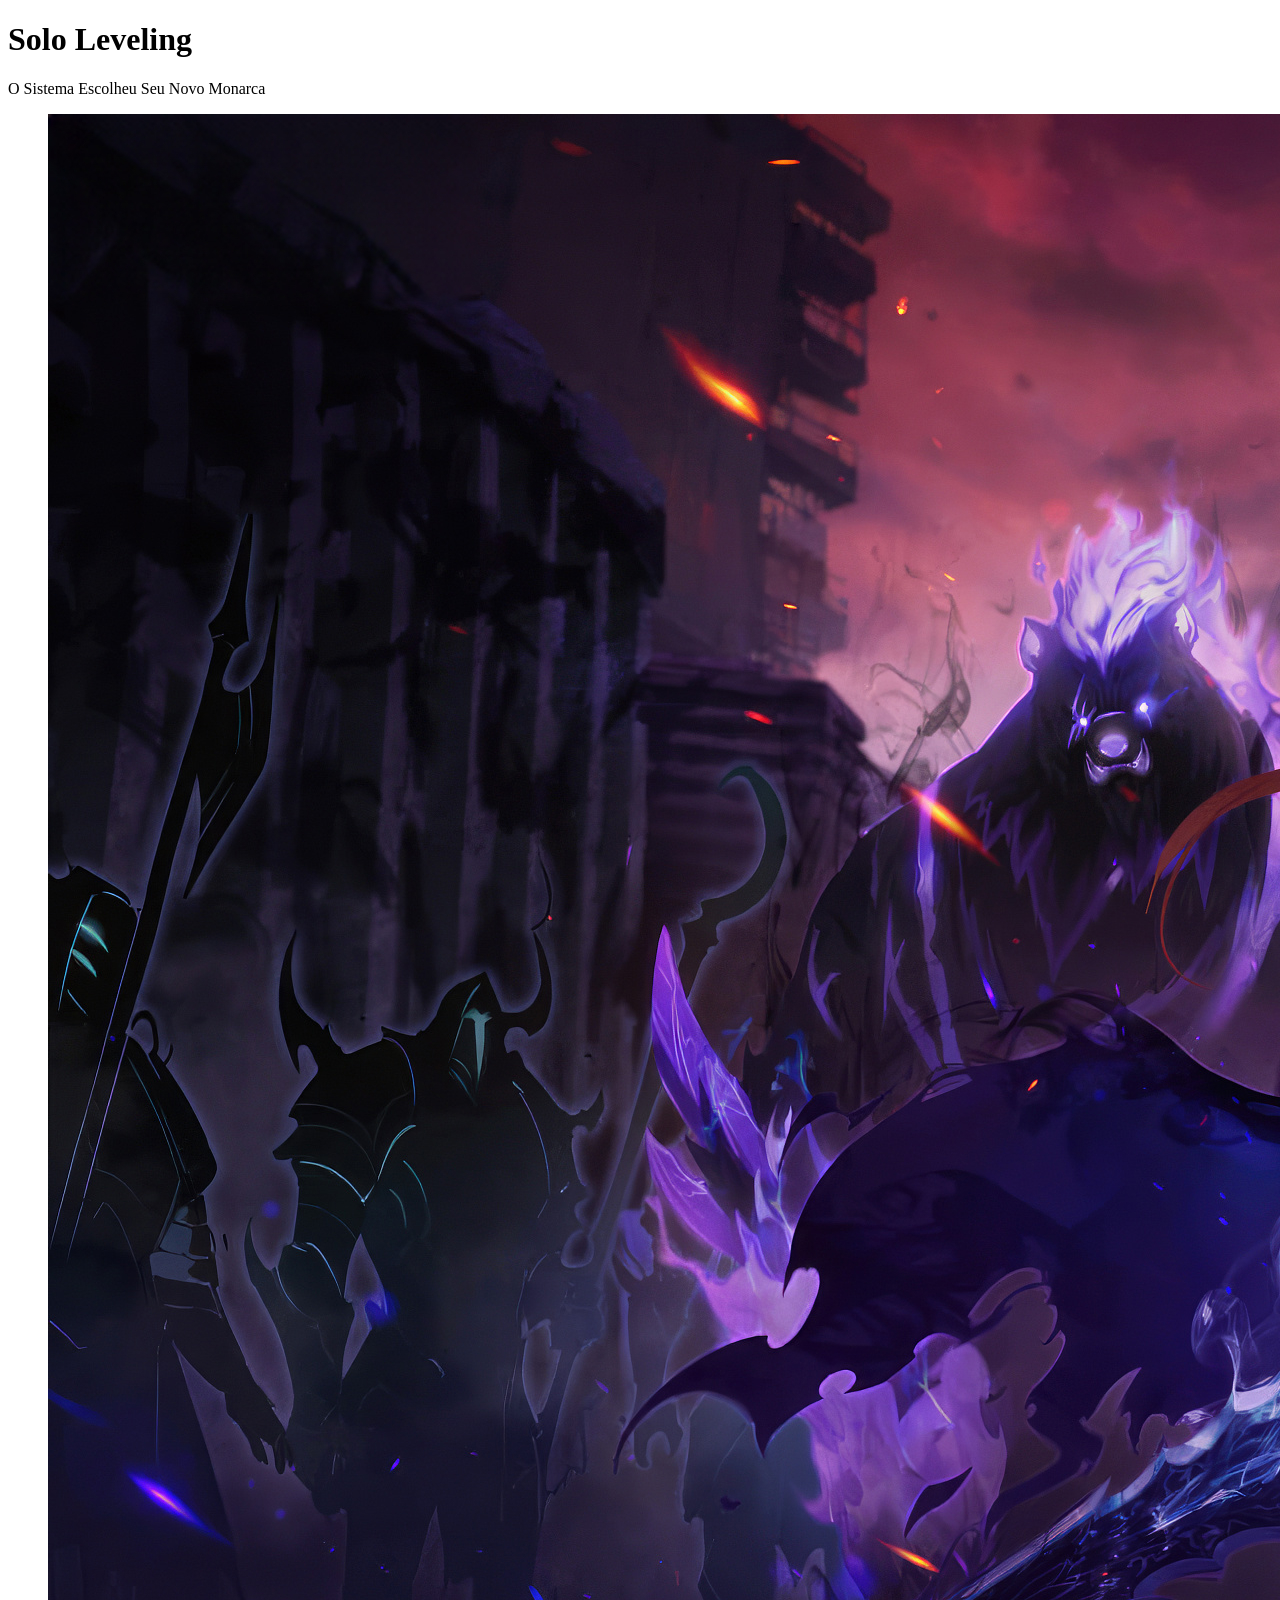
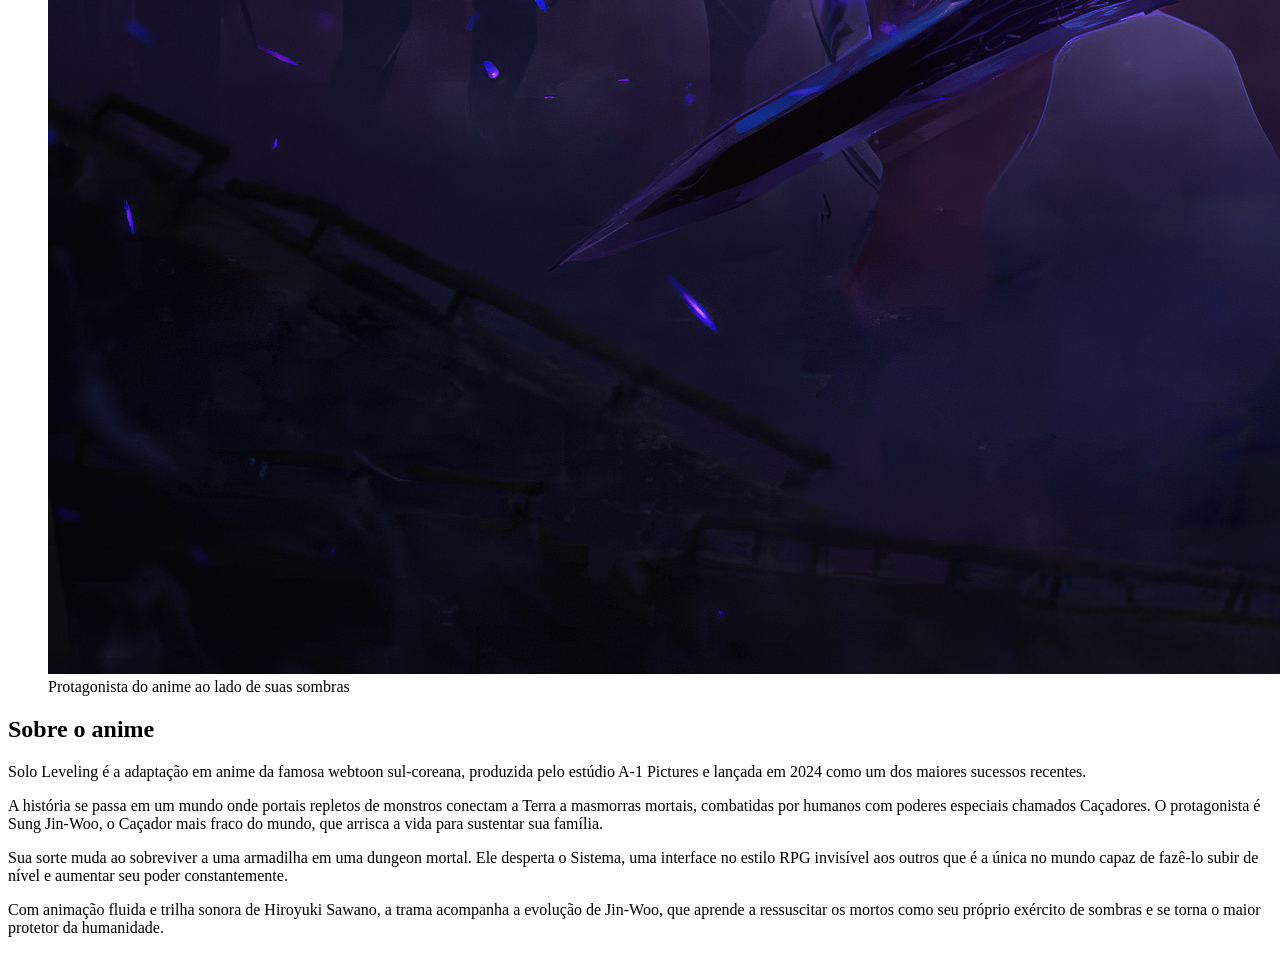
==== 1_tribute/index.html @ 077e494f "feat: initial commit" ====
<!DOCTYPE html>
<html lang="pt-BR">
<head>
    <meta charset="UTF-8">
    <meta name="viewport" content="width=device-width, initial-scale=1.0">
    <link rel="stylesheet" href="style.css">
    <title>Solo Leveling</title>
</head>
<body>
    <!-- Cabeçalho -->
     <div class="header">
        <h1 class="main-title">Solo Leveling</h1>
        <p class="main-paragraph">O Sistema Escolheu Seu Novo Monarca</p>
     </div>

     <!-- Imagem Destaque -->
      <div class="featured-image">
        <figure>
            <img src="../1_tribute/img/solo-leveling_destaque.jpeg" alt="Capa de Solo Leveling">
            <figcaption>Protagonista do anime ao lado de suas sombras</figcaption>
        </figure>
      </div>

      <!-- Biografia -->
       <div class="biography-container">
        <h2>Sobre o anime</h2>
        <p>
            Solo Leveling é a adaptação em anime da famosa webtoon sul-coreana, produzida pelo estúdio A-1 Pictures e lançada em 2024 como um dos maiores sucessos recentes.
        </p>
        <p>
            A história se passa em um mundo onde portais repletos de monstros conectam a Terra a masmorras mortais, combatidas por humanos com poderes especiais chamados Caçadores. O protagonista é Sung Jin-Woo, o Caçador mais fraco do mundo, que arrisca a vida para sustentar sua família.
        </p>
        <p>
            Sua sorte muda ao sobreviver a uma armadilha em uma dungeon mortal. Ele desperta o Sistema, uma interface no estilo RPG invisível aos outros que é a única no mundo capaz de fazê-lo subir de nível e aumentar seu poder constantemente.
        </p>
        <p>
            Com animação fluida e trilha sonora de Hiroyuki Sawano, a trama acompanha a evolução de Jin-Woo, que aprende a ressuscitar os mortos como seu próprio exército de sombras e se torna o maior protetor da humanidade.
        </p>
       </div>

</body>
</html>
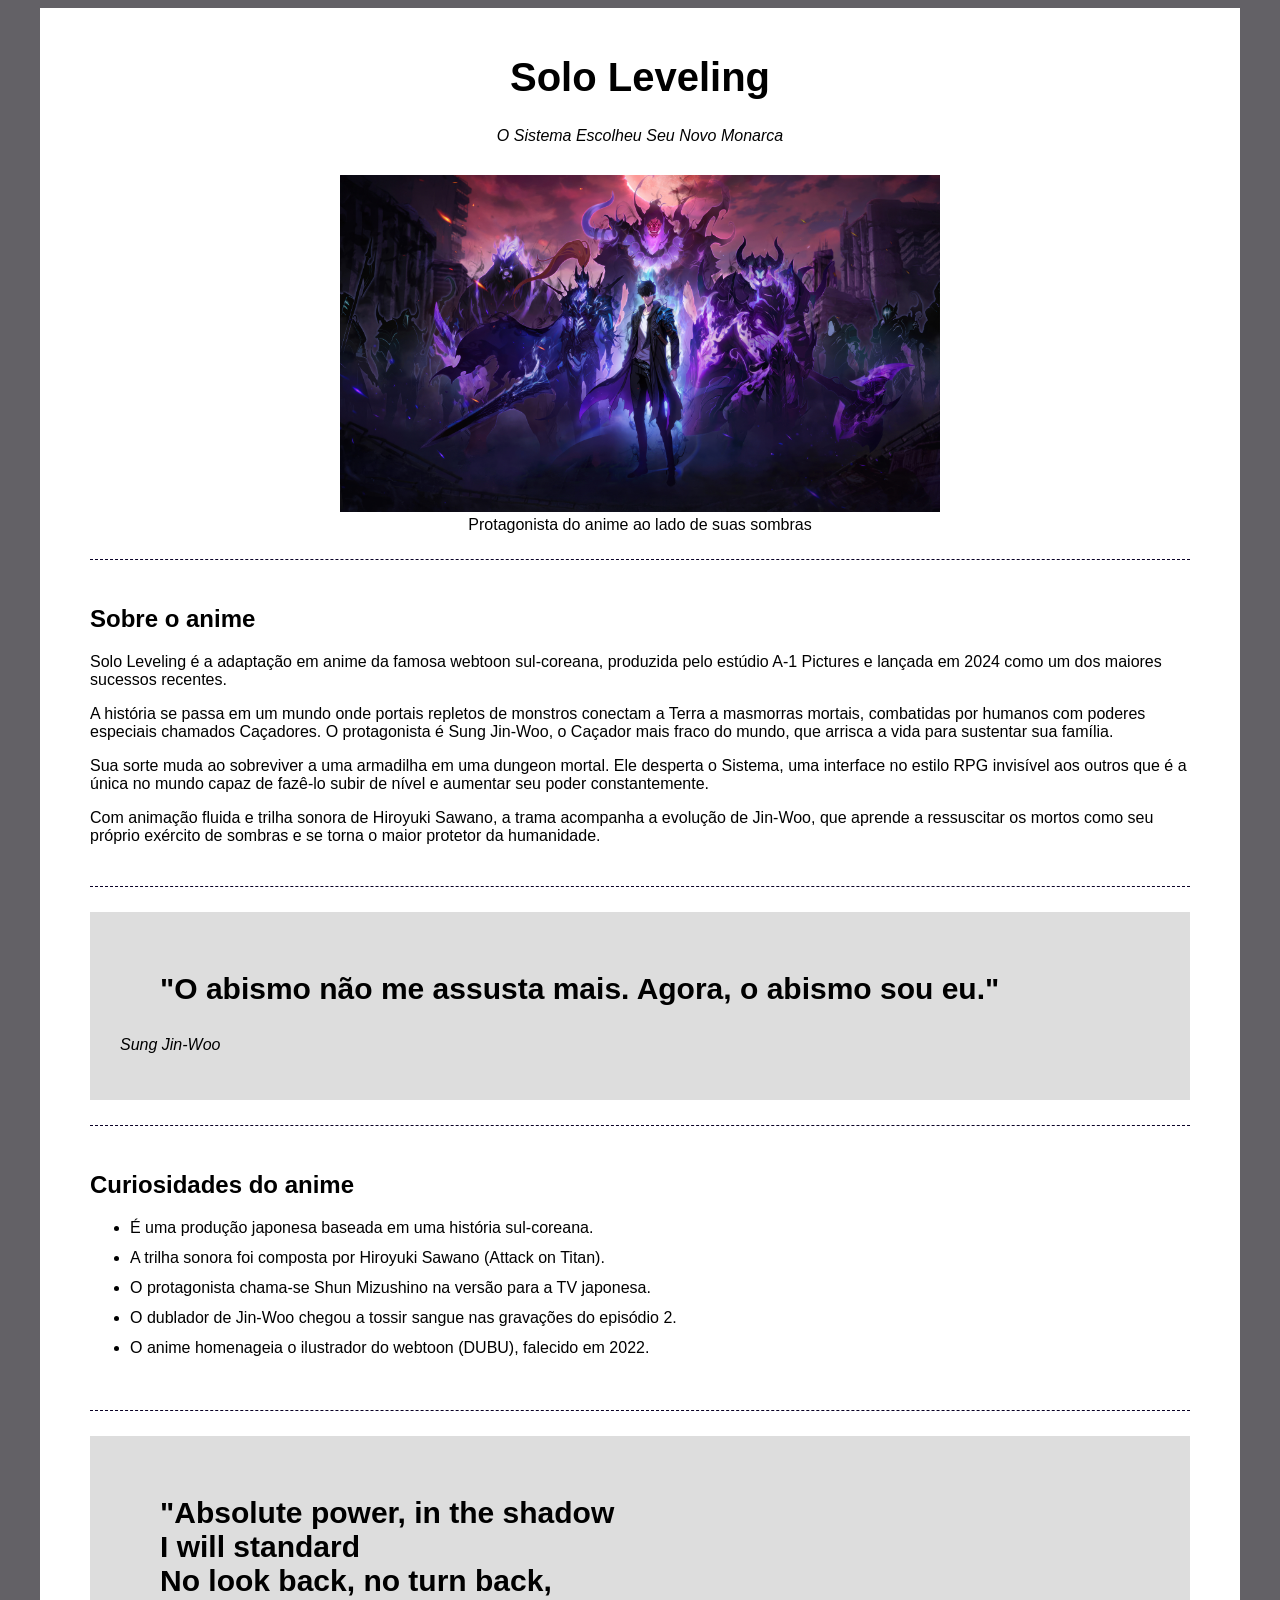
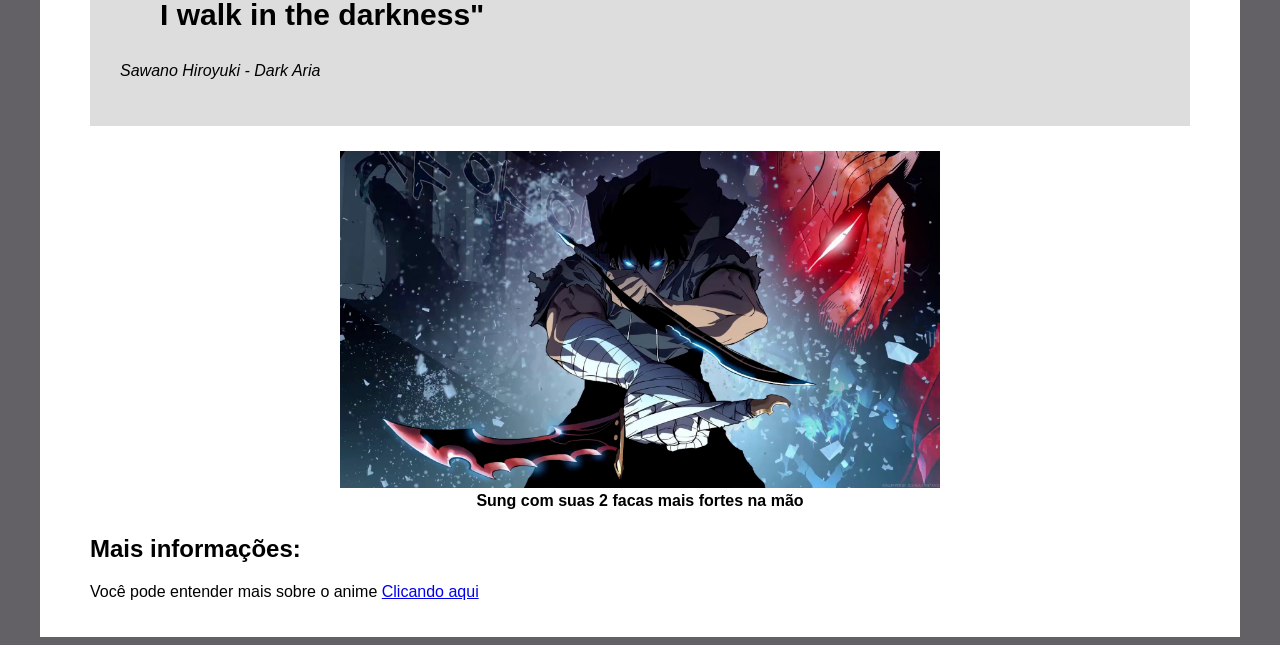
==== commit 5a64b721: "feat: Finish tribute of Solo Leveling" ====
--- a/1_tribute/index.html
+++ b/1_tribute/index.html
@@ -1,42 +1,104 @@
 <!DOCTYPE html>
 <html lang="pt-BR">
+
 <head>
     <meta charset="UTF-8">
     <meta name="viewport" content="width=device-width, initial-scale=1.0">
-    <link rel="stylesheet" href="style.css">
+    <link rel="stylesheet" href="css/style.css">
     <title>Solo Leveling</title>
 </head>
+
 <body>
-    <!-- Cabeçalho -->
-     <div class="header">
-        <h1 class="main-title">Solo Leveling</h1>
-        <p class="main-paragraph">O Sistema Escolheu Seu Novo Monarca</p>
-     </div>
+    <div class="container">
+        <!-- Cabeçalho -->
+        <div class="header">
+            <h1 class="main-title">Solo Leveling</h1>
+            <p class="main-paragraph">O Sistema Escolheu Seu Novo Monarca</p>
+        </div>
 
-     <!-- Imagem Destaque -->
-      <div class="featured-image">
-        <figure>
-            <img src="../1_tribute/img/solo-leveling_destaque.jpeg" alt="Capa de Solo Leveling">
-            <figcaption>Protagonista do anime ao lado de suas sombras</figcaption>
-        </figure>
-      </div>
+        <!-- Imagem Destaque -->
+        <div class="featured-image">
+            <figure>
+                <img src="../1_tribute/img/solo-leveling_destaque.jpeg" alt="Capa de Solo Leveling">
+                <figcaption>Protagonista do anime ao lado de suas sombras</figcaption>
+            </figure>
+        </div>
 
-      <!-- Biografia -->
-       <div class="biography-container">
-        <h2>Sobre o anime</h2>
-        <p>
-            Solo Leveling é a adaptação em anime da famosa webtoon sul-coreana, produzida pelo estúdio A-1 Pictures e lançada em 2024 como um dos maiores sucessos recentes.
-        </p>
-        <p>
-            A história se passa em um mundo onde portais repletos de monstros conectam a Terra a masmorras mortais, combatidas por humanos com poderes especiais chamados Caçadores. O protagonista é Sung Jin-Woo, o Caçador mais fraco do mundo, que arrisca a vida para sustentar sua família.
-        </p>
-        <p>
-            Sua sorte muda ao sobreviver a uma armadilha em uma dungeon mortal. Ele desperta o Sistema, uma interface no estilo RPG invisível aos outros que é a única no mundo capaz de fazê-lo subir de nível e aumentar seu poder constantemente.
-        </p>
-        <p>
-            Com animação fluida e trilha sonora de Hiroyuki Sawano, a trama acompanha a evolução de Jin-Woo, que aprende a ressuscitar os mortos como seu próprio exército de sombras e se torna o maior protetor da humanidade.
-        </p>
-       </div>
+        <!-- Biografia -->
+        <div class="biography-container">
+            <h2>Sobre o anime</h2>
+            <p>
+                Solo Leveling é a adaptação em anime da famosa webtoon sul-coreana, produzida pelo estúdio A-1 Pictures
+                e
+                lançada em 2024 como um dos maiores sucessos recentes.
+            </p>
+            <p>
+                A história se passa em um mundo onde portais repletos de monstros conectam a Terra a masmorras mortais,
+                combatidas por humanos com poderes especiais chamados Caçadores. O protagonista é Sung Jin-Woo, o
+                Caçador
+                mais fraco do mundo, que arrisca a vida para sustentar sua família.
+            </p>
+            <p>
+                Sua sorte muda ao sobreviver a uma armadilha em uma dungeon mortal. Ele desperta o Sistema, uma
+                interface no
+                estilo RPG invisível aos outros que é a única no mundo capaz de fazê-lo subir de nível e aumentar seu
+                poder
+                constantemente.
+            </p>
+            <p>
+                Com animação fluida e trilha sonora de Hiroyuki Sawano, a trama acompanha a evolução de Jin-Woo, que
+                aprende
+                a ressuscitar os mortos como seu próprio exército de sombras e se torna o maior protetor da humanidade.
+            </p>
+        </div>
 
+        <!-- Citação -->
+        <div class="quotes-container">
+            <blockquote>
+                "O abismo não me assusta mais. Agora, o abismo sou eu."
+            </blockquote>
+            <p>Sung Jin-Woo</p>
+        </div>
+
+        <!-- Curiosidades -->
+
+        <div class="curiosites-container">
+            <h2>Curiosidades do anime</h2>
+            <ul>
+                <li>É uma produção japonesa baseada em uma história sul-coreana.</li>
+                <li>A trilha sonora foi composta por Hiroyuki Sawano (Attack on Titan).</li>
+                <li>O protagonista chama-se Shun Mizushino na versão para a TV japonesa.</li>
+                <li>O dublador de Jin-Woo chegou a tossir sangue nas gravações do episódio 2.</li>
+                <li>O anime homenageia o ilustrador do webtoon (DUBU), falecido em 2022.</li>
+            </ul>
+        </div>
+
+        <!-- Segunda Citação -->
+        <div class="quotes-container">
+            <blockquote>
+                "Absolute power, in the shadow <br>
+                I will standard <br>
+                No look back, no turn back, <br>
+                I walk in the darkness"
+            </blockquote>
+            <p>Sawano Hiroyuki - Dark Aria</p>
+        </div>
+
+        <!--Segunda Imagem-->
+        <div class="img-bold">
+            <img src="../1_tribute/img/solo-leveling_2.jpeg" alt="Sung com suas facas">
+            <figcaption>Sung com suas 2 facas mais fortes na mão</figcaption>
+        </div>
+
+        <!--Mais Informações-->
+        <div class="moreinfo-container">
+            <h2>Mais informações:</h2>
+            <p>
+                Você pode entender mais sobre o anime <a href="https://pt.wikipedia.org/wiki/Solo_Leveling">Clicando
+                    aqui</a>
+            </p>
+        </div>
+    </div>
 </body>
+
 </html>
--- a/1_tribute/css/style.css
+++ b/1_tribute/css/style.css
@@ -0,0 +1,79 @@
+html{
+    font-family: Arial, Helvetica, sans-serif;
+    background-color: rgb(99, 97, 102);
+}
+
+.container{
+    max-width: 1100px;
+    background-color: rgb(255, 255, 255);
+    position: relative;
+    margin: 0px auto;
+    padding: 20px 50px;
+}
+
+/* Header */
+
+.header {
+    text-align: center;
+}
+
+.main-title {
+    font-size: 40px;
+}
+
+.main-paragraph {
+    font-style: italic;
+}
+
+/* Imagem Destaque */
+
+.featured-image {
+    text-align: center;
+    margin-top: 30px;
+}
+
+img {
+    width: 600px;
+}
+
+/* Biografia */
+.biography-container {
+    padding: 25px 0px;
+    margin: 25px 0px;
+    border-top: 1px dashed rgb(10, 2, 39);
+    border-bottom: 1px dashed rgb(10, 2, 39);
+}
+
+/* Citações */
+.quotes-container {
+    background-color: #ddd;
+    padding: 30px;
+}
+
+.quotes-container blockquote {
+    font-weight: bold;
+    font-size: 30px;
+}
+
+.quotes-container p {
+    font-style: italic;
+}
+
+/* Curiosidades */
+.curiosites-container {
+    padding: 25px 0px;
+    margin: 25px 0px;
+    border-top: 1px dashed rgb(10, 2, 39);
+    border-bottom: 1px dashed rgb(10, 2, 39);
+}
+
+.curiosites-container li {
+    height: 30px;
+}
+
+/* Imagem Bold */
+.img-bold {
+    margin: 25px 0px;
+    font-weight: bold;
+    text-align: center;
+}
